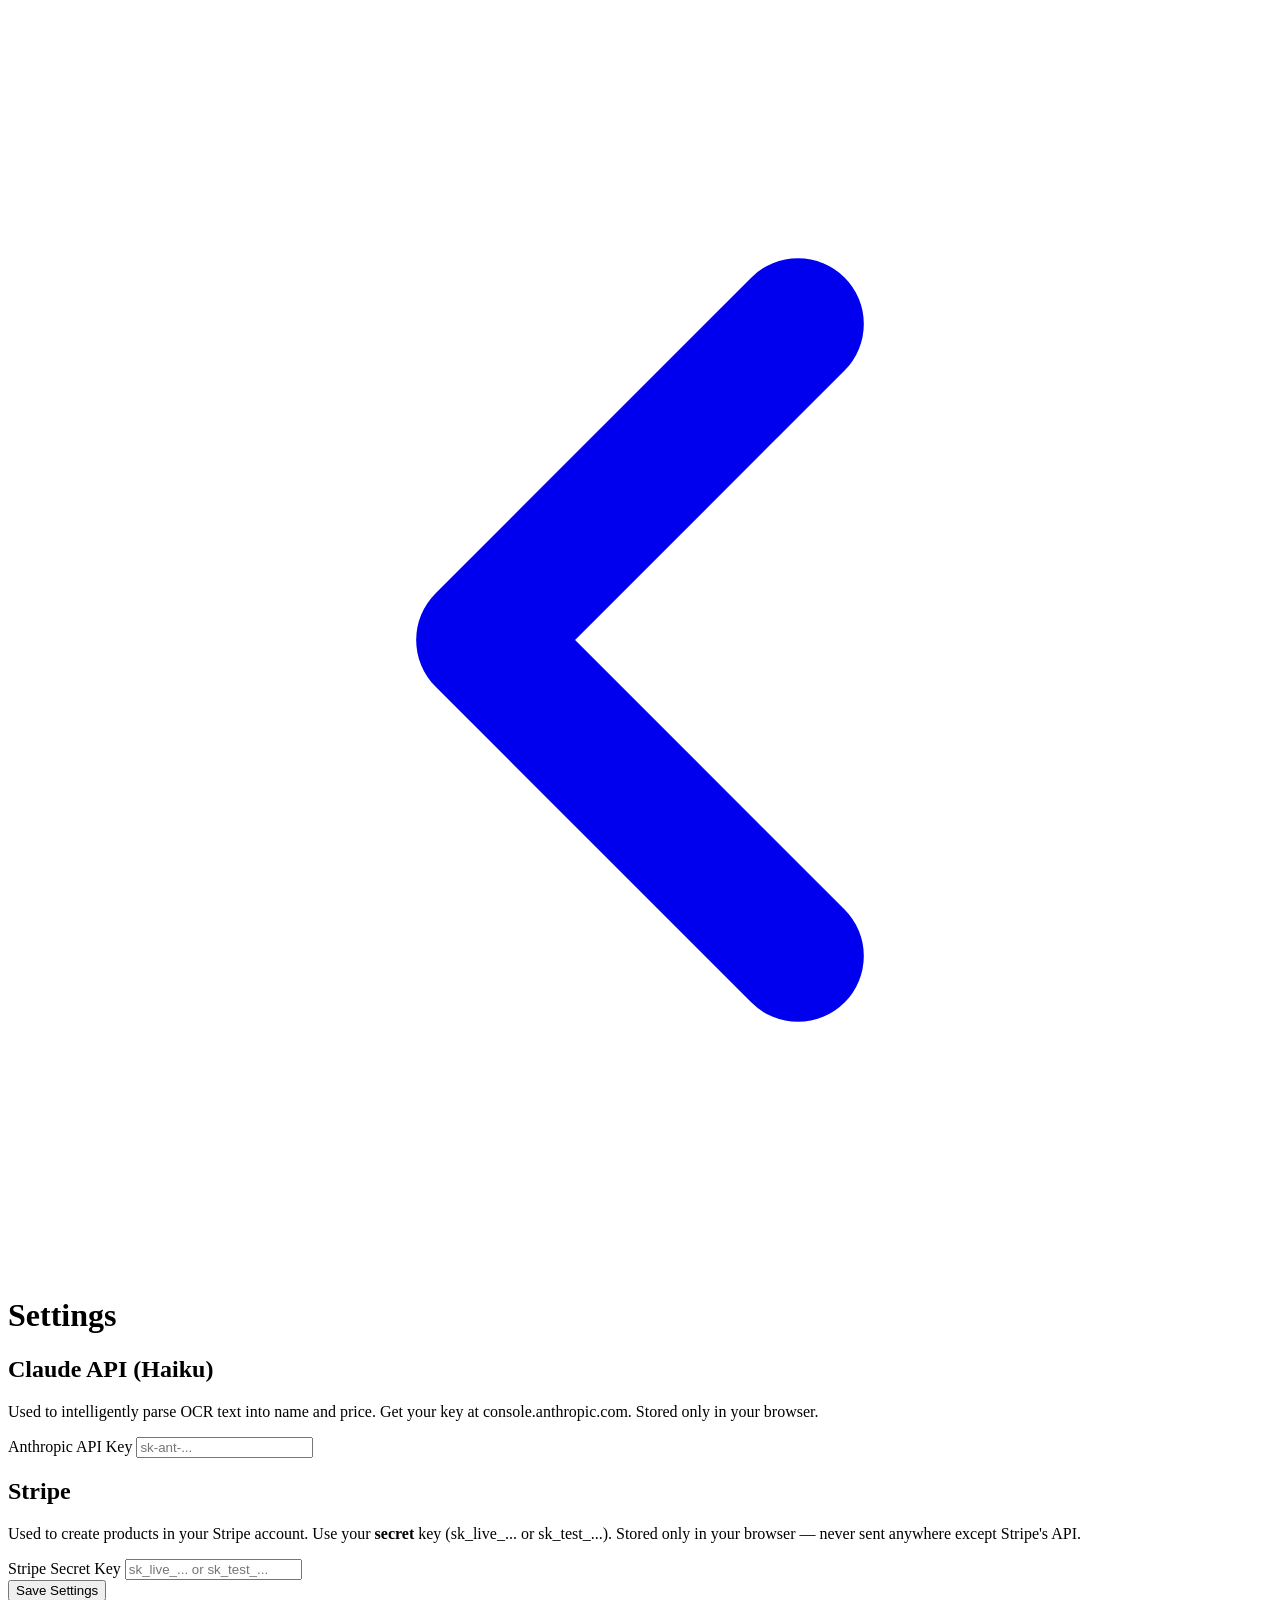
==== tag-scanner/settings.html @ 5c89b960 "added tag-scanner as a project" ====
<!DOCTYPE html>
<html lang="en">
<head>
  <meta charset="UTF-8">
  <meta name="viewport" content="width=device-width, initial-scale=1.0, viewport-fit=cover">
  <meta name="theme-color" content="#c97b4b">
  <title>Settings — Tag Scanner</title>
  <link rel="manifest" href="/manifest.json">
  <link rel="stylesheet" href="/css/style.css">
</head>
<body>
  <header>
    <a href="/" class="icon-btn" title="Back">
      <svg viewBox="0 0 24 24" fill="none" stroke="currentColor" stroke-width="2.5" stroke-linecap="round" stroke-linejoin="round">
        <polyline points="15 18 9 12 15 6"/>
      </svg>
    </a>
    <h1>Settings</h1>
    <div style="width:34px"></div>
  </header>

  <div class="settings-body">
    <div class="settings-section">
      <h2>Claude API (Haiku)</h2>
      <p>Used to intelligently parse OCR text into name and price. Get your key at console.anthropic.com. Stored only in your browser.</p>
      <div class="settings-field">
        <label for="anthropic-key">Anthropic API Key</label>
        <input type="password" id="anthropic-key" placeholder="sk-ant-...">
      </div>
    </div>

    <div class="settings-section">
      <h2>Stripe</h2>
      <p>Used to create products in your Stripe account. Use your <strong>secret</strong> key (sk_live_... or sk_test_...). Stored only in your browser — never sent anywhere except Stripe's API.</p>
      <div class="settings-field">
        <label for="stripe-key">Stripe Secret Key</label>
        <input type="password" id="stripe-key" placeholder="sk_live_... or sk_test_...">
      </div>
    </div>

    <button class="btn btn-primary" id="btn-save-settings">Save Settings</button>
    <div class="save-notice" id="save-notice">✓ Settings saved</div>
  </div>

  <script type="module">
    import { getSettings, saveSettings } from '/js/storage.js';

    const settings = getSettings();
    document.getElementById('anthropic-key').value = settings.anthropicKey || '';
    document.getElementById('stripe-key').value = settings.stripeKey || '';

    document.getElementById('btn-save-settings').addEventListener('click', () => {
      saveSettings({
        anthropicKey: document.getElementById('anthropic-key').value.trim(),
        stripeKey: document.getElementById('stripe-key').value.trim()
      });
      const notice = document.getElementById('save-notice');
      notice.style.display = 'block';
      setTimeout(() => { notice.style.display = 'none'; }, 2000);
    });
  </script>
</body>
</html>
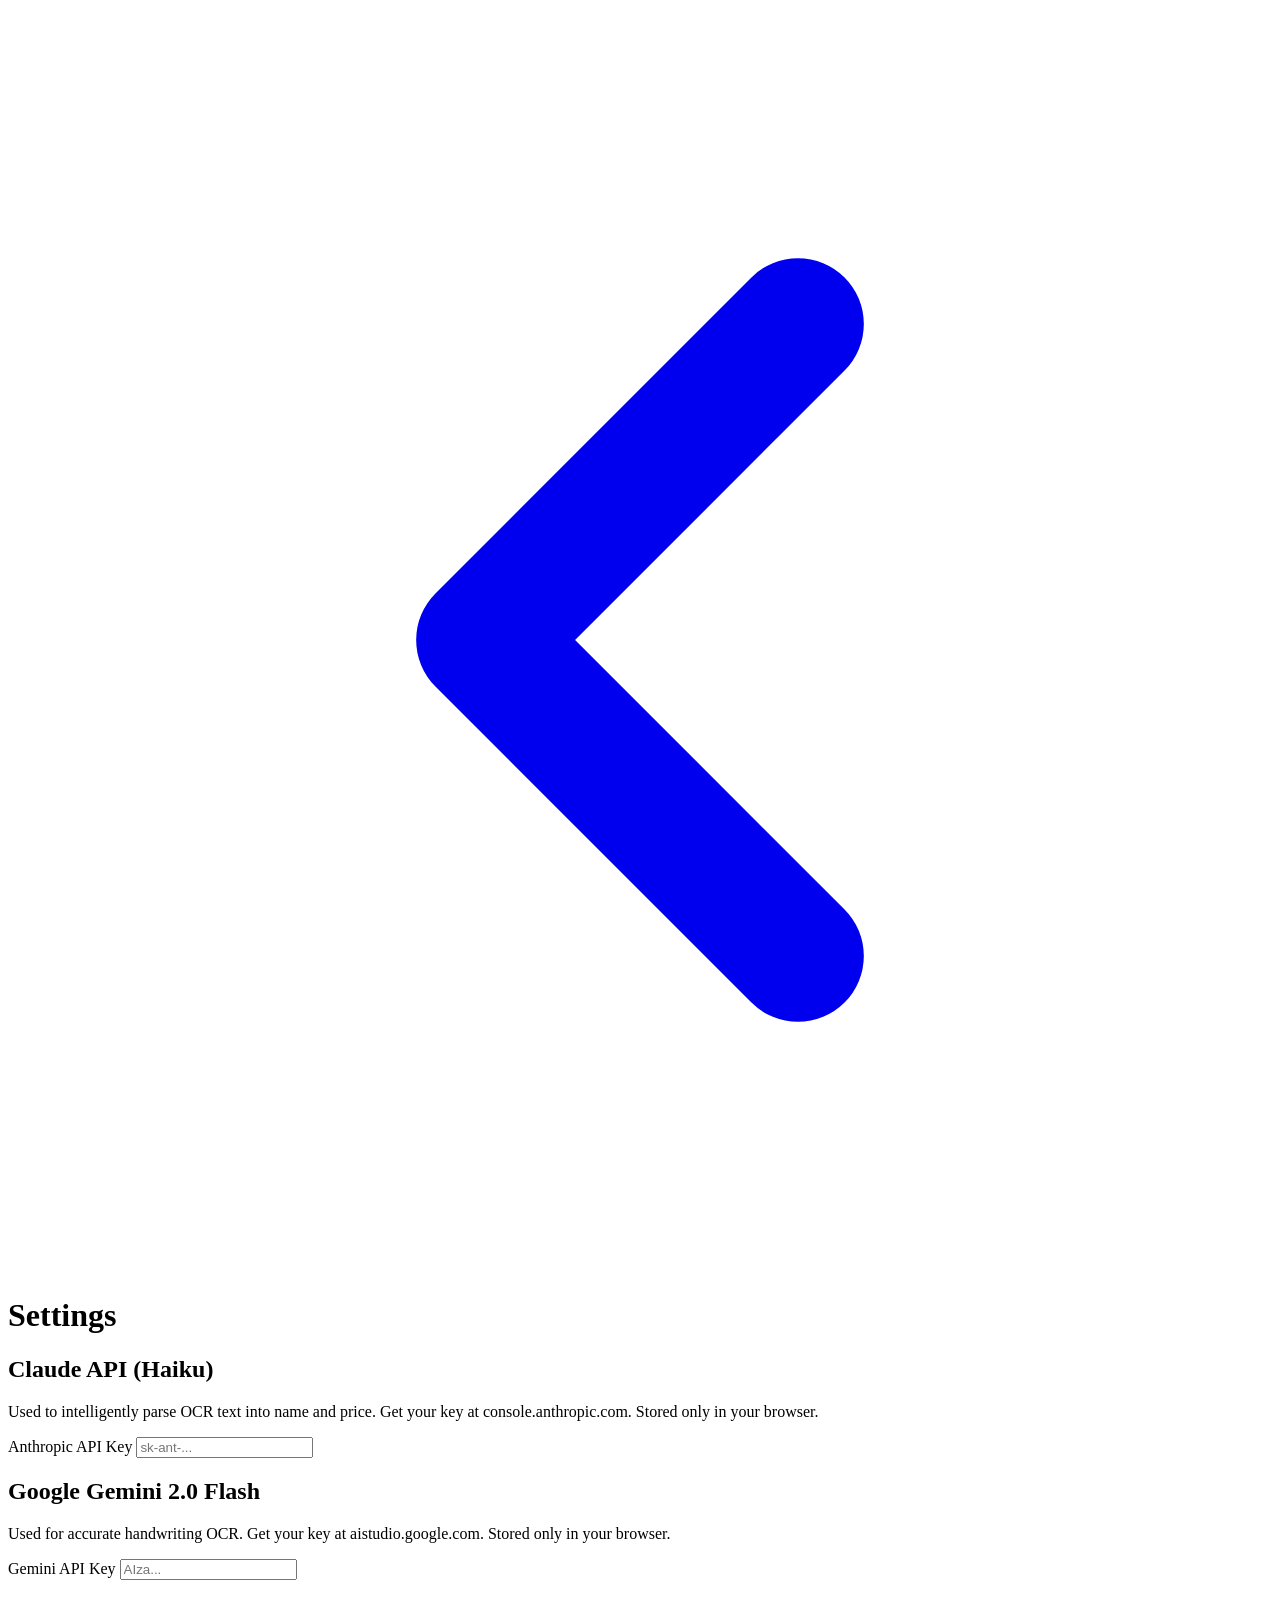
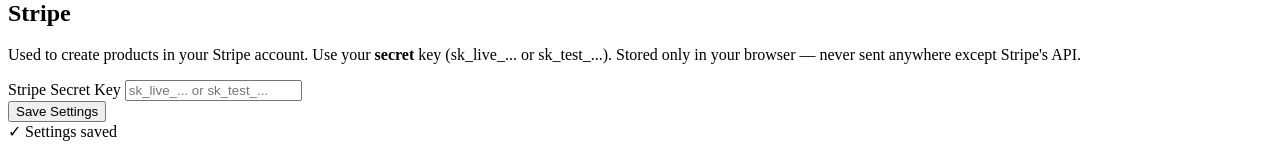
==== commit 7e888d3b: "Stuff needed for image recognition." ====
--- a/tag-scanner/settings.html
+++ b/tag-scanner/settings.html
@@ -30,6 +30,15 @@
     </div>
 
     <div class="settings-section">
+      <h2>Google Gemini 2.0 Flash</h2>
+      <p>Used for accurate handwriting OCR. Get your key at aistudio.google.com. Stored only in your browser.</p>
+      <div class="settings-field">
+        <label for="gemini-key">Gemini API Key</label>
+        <input type="password" id="gemini-key" placeholder="AIza...">
+      </div>
+    </div>
+
+    <div class="settings-section">
       <h2>Stripe</h2>
       <p>Used to create products in your Stripe account. Use your <strong>secret</strong> key (sk_live_... or sk_test_...). Stored only in your browser — never sent anywhere except Stripe's API.</p>
       <div class="settings-field">
@@ -47,6 +56,7 @@
 
     const settings = getSettings();
     document.getElementById('anthropic-key').value = settings.anthropicKey || '';
+    document.getElementById('gemini-key').value = localStorage.getItem('gemini_api_key') || '';
     document.getElementById('stripe-key').value = settings.stripeKey || '';
 
     document.getElementById('btn-save-settings').addEventListener('click', () => {
@@ -54,6 +64,7 @@
         anthropicKey: document.getElementById('anthropic-key').value.trim(),
         stripeKey: document.getElementById('stripe-key').value.trim()
       });
+      localStorage.setItem('gemini_api_key', document.getElementById('gemini-key').value.trim());
       const notice = document.getElementById('save-notice');
       notice.style.display = 'block';
       setTimeout(() => { notice.style.display = 'none'; }, 2000);
